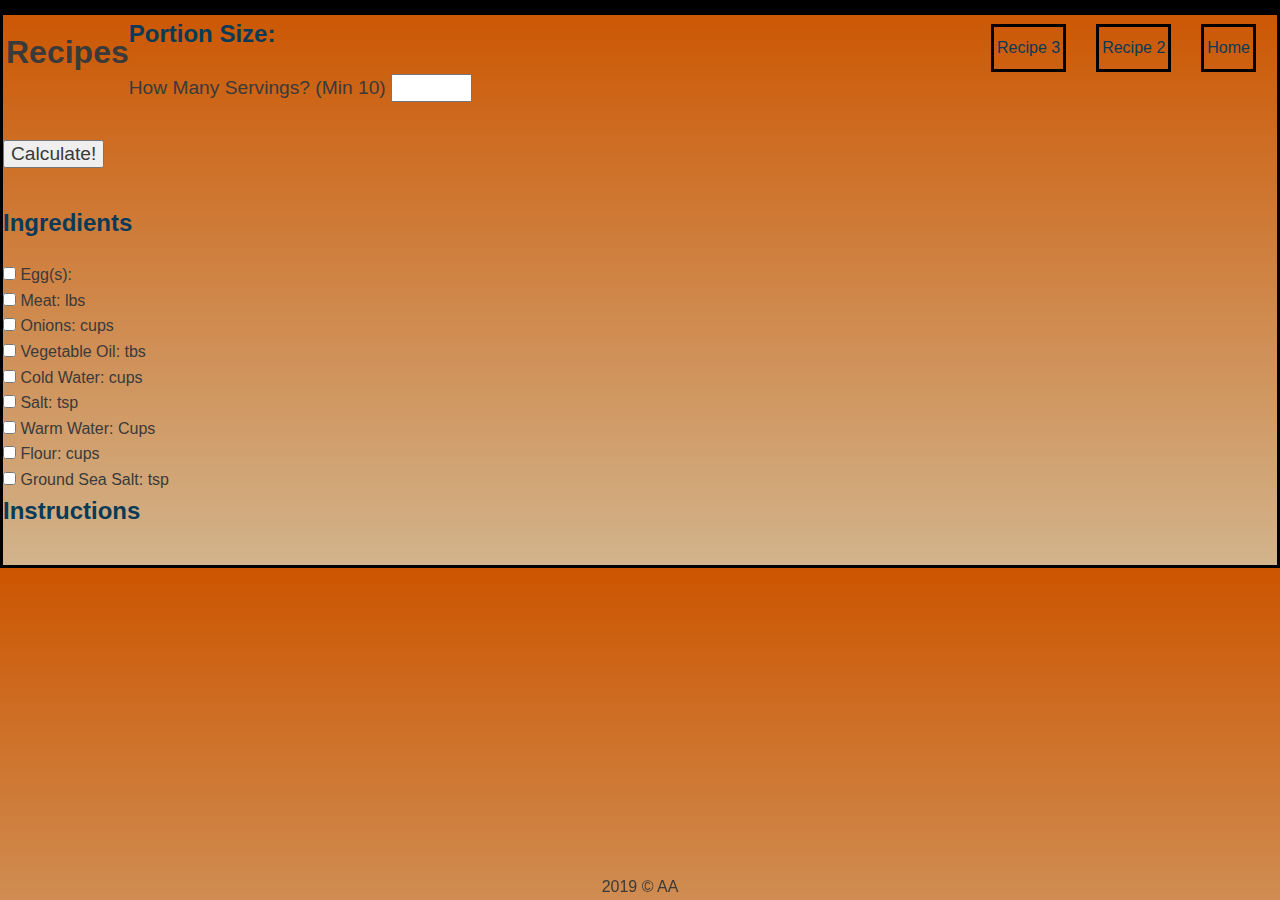
==== pages/Recipe 1.html @ 0d505b84 "First Commit" ====
<!DOCTYPE html>
<html>
<head>
    <meta name="viewport" content="width=device-width, initial-scale=1.0">
    <title>Lets Cook Something!</title>
    <link rel="stylesheet" href="../css/normalize.css">
    <link rel="stylesheet" href="../css/styles.css">
    
</head>
    
    <body>
        <header>
        
        <h1 class="title">Recipes</h1>
        <ul class="main-nav">
            <li><a href="../index.html">Home</a></li>
            <li><a href="Recipe 2.html">Recipe 2</a></li>
            <li><a href="Recipe 3.html">Recipe 3</a></li>
            <script src="../js/rec1.js"></script>
        </ul>
        </header>

        <h2>Portion Size:</h2>
        <form action="get">
            <p>
                <label for="servings">How Many Servings? (Min 10)</label>
                <input type="number" id="servings" min="10" max="100">
            </p>

            <p>
                <input type="button" onClick="calculateServings()" value="Calculate!">
            </p>
        </form>

        <h2>Ingredients</h2> 
            
            <ul class="ing01">
                <li><input type="checkbox"> Egg(s): <span id="egg"></span></li>
                <li><input type="checkbox"> Meat: <span id="meat"></span> lbs</li>
                <li><input type="checkbox"> Onions: <span id="onion"></span>  cups</li>
                <li><input type="checkbox"> Vegetable Oil: <span id="vego"></span>  tbs</li>
                <li><input type="checkbox"> Cold Water: <span id="waterc"></span>  cups</li>
                <li><input type="checkbox"> Salt: <span id="saltc"></span>  tsp</li>
                <li><input type="checkbox"> Warm Water: <span id="waterw"></span>  Cups</li>
                <li><input type="checkbox"> Flour: <span id="flour"></span>  cups</li>
                <li><input type="checkbox"> Ground Sea Salt: <span id="salt"></span>  tsp</li>
            </ul>
    
    <h2>Instructions</h2>
    <p></p>
    
 
        <footer>2019 &copy AA</footer>
        
    </body>

    
    
</html>
---- css/styles.css ----
/* ================================= 
  Base Element Styles
==================================== */

* {
	box-sizing: border-box;
}

body {
	font-family: "Lucida Sans Unicode", "Lucida Grande", sans-serif;
	line-height: 1.6;
	color: #3a3a3a;
	border: solid black;
	background-image: linear-gradient(#cc5500 , #D2B48C);
	
}

p {
	font-size: 1.2em;
	margin-bottom: 1.8em;
}

h2,
h3,
a {
	color: #093a58;
}

h2,
h3 {
	margin-top: 0;
}

a {
	text-decoration: none;
}

img {
	max-width: 100%;
}

footer {
	text-align: center;
	margin-top: 5px;
	left: 0;
  	bottom: 0;
	width: 100%;
	position: fixed;
}

header {
	text-align: center;
	border: solid black;
}

/* ================================= 
  Base Element Styles
==================================== */
.main-container {
	display: inline-flex;
	padding: 1em;
	text-align: center;
	border: solid black;
	flex-direction: row;

}

.main-container p {
	border: solid black;

}

.main-nav {
	color: black;
	border: solid black;
	
}

.main-nav li {
	margin: 15px;
	padding-top: 8px;
	padding-bottom: 8px;
	padding-left: 3px;
	padding-right: 3px;
	border: solid black;
	float: right;
	display: flex;
	flex-direction: row;
	
}

.title {
	float: left;
	font-family: "Brush Script MT", sans-serif;
}

.form {
	text-align: center;
	display: flex;
	border: solid black;
}

.form p {
	border: 0;
	margin: 0;
}

.ing01 {
	display: table;
}

.col {
	flex: 1;
	justify-content: space-around;
}
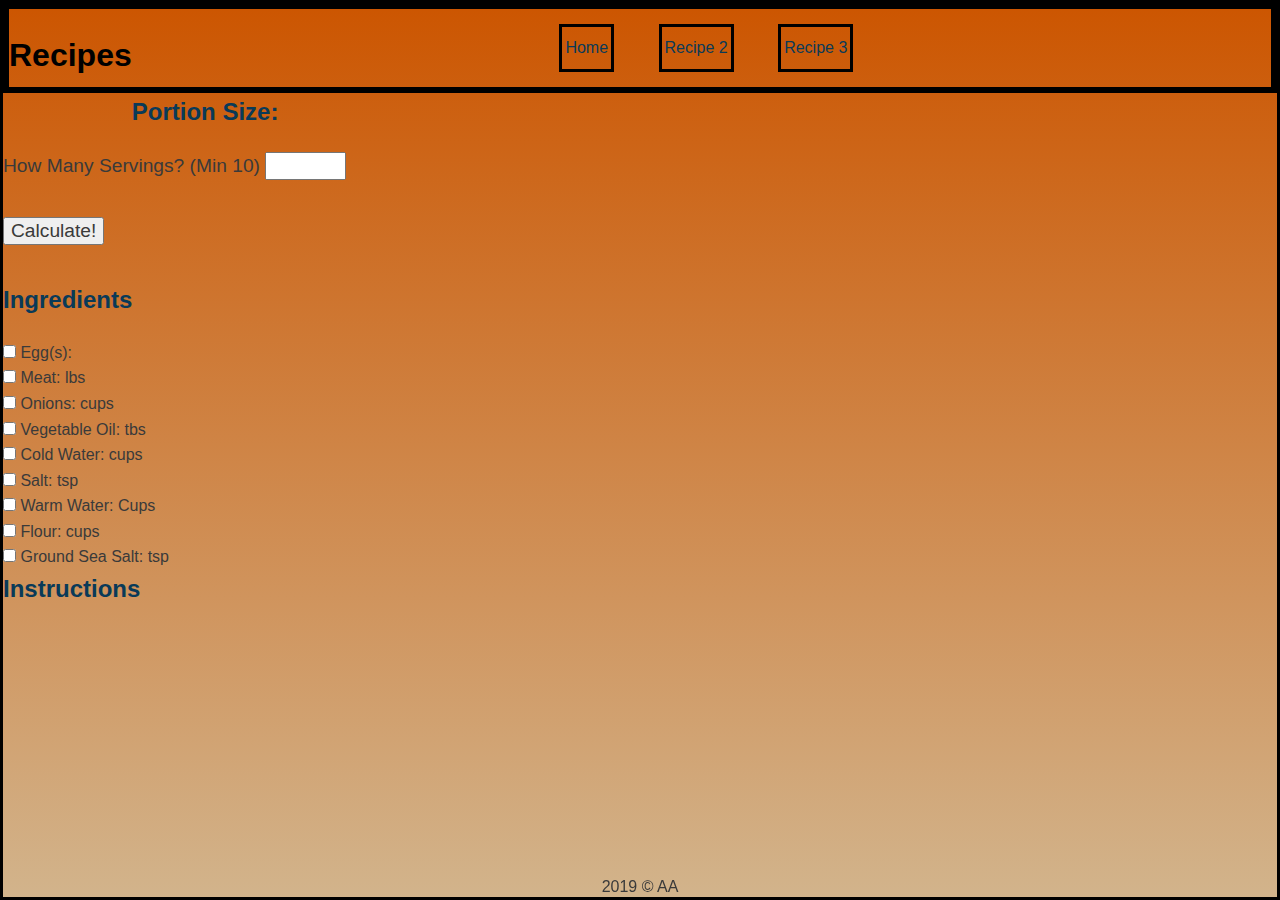
==== commit 7cf594d0: "some thing diffent with css" ====
--- a/pages/Recipe 1.html
+++ b/pages/Recipe 1.html
@@ -5,19 +5,26 @@
     <title>Lets Cook Something!</title>
     <link rel="stylesheet" href="../css/normalize.css">
     <link rel="stylesheet" href="../css/styles.css">
-    
+    <script src="../js/rec1.js"></script>
+
 </head>
     
     <body>
         <header>
         
-        <h1 class="title">Recipes</h1>
-        <ul class="main-nav">
-            <li><a href="../index.html">Home</a></li>
-            <li><a href="Recipe 2.html">Recipe 2</a></li>
-            <li><a href="Recipe 3.html">Recipe 3</a></li>
-            <script src="../js/rec1.js"></script>
-        </ul>
+        
+        <div class="main-nav">
+            
+            <h1 class="title">Recipes</h1>
+            <div class="nav-container"></div>
+            <ul>
+                <li><a href="../index.html">Home</a></li>
+                <li><a href="Recipe 2.html">Recipe 2</a></li>
+                <li><a href="Recipe 3.html">Recipe 3</a></li>
+                
+            </ul>
+        </div>
+        </div>
         </header>
 
         <h2>Portion Size:</h2>
--- a/css/styles.css
+++ b/css/styles.css
@@ -18,6 +18,11 @@
 p {
 	font-size: 1.2em;
 	margin-bottom: 1.8em;
+}
+
+html,
+body {
+	height: 100%;
 }
 
 h2,
@@ -62,7 +67,7 @@
 	text-align: center;
 	border: solid black;
 	flex-direction: row;
-
+	
 }
 
 .main-container p {
@@ -76,16 +81,20 @@
 	
 }
 
+.nav-container {
+	float: right;
+}
+
 .main-nav li {
 	margin: 15px;
+	margin-left: 25px;
 	padding-top: 8px;
 	padding-bottom: 8px;
 	padding-left: 3px;
 	padding-right: 3px;
 	border: solid black;
-	float: right;
-	display: flex;
-	flex-direction: row;
+	display: inline-flex;
+	flex-direction: column-reverse;
 	
 }
 
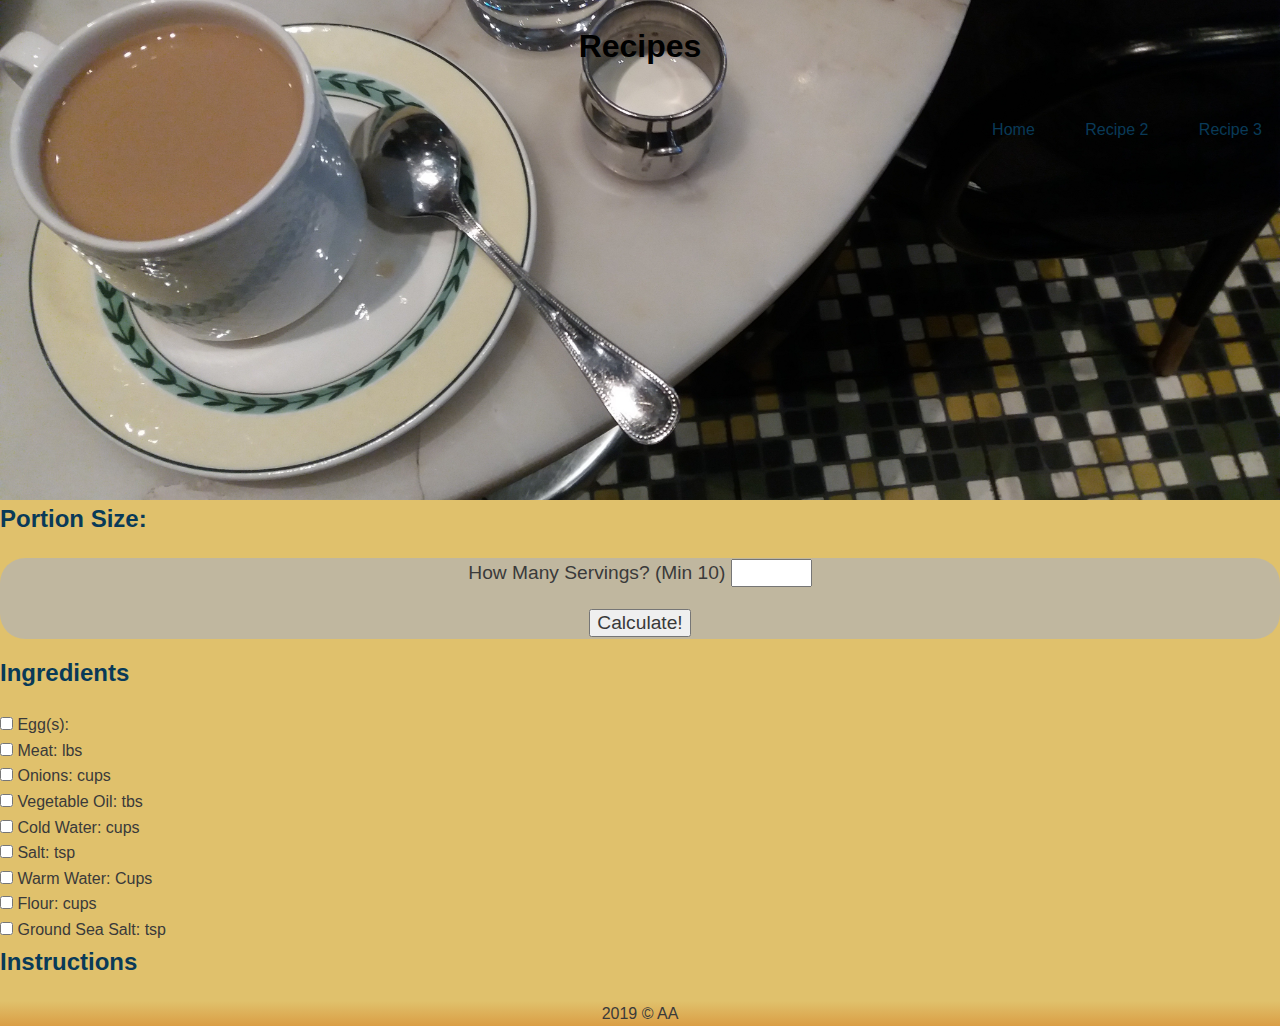
==== commit 0f1d79bf: "newest additions" ====
--- a/pages/Recipe 1.html
+++ b/pages/Recipe 1.html
@@ -10,23 +10,19 @@
 </head>
     
     <body>
-        <header>
-        
-        
         <div class="main-nav">
-            
-            <h1 class="title">Recipes</h1>
-            <div class="nav-container"></div>
-            <ul>
-                <li><a href="../index.html">Home</a></li>
-                <li><a href="Recipe 2.html">Recipe 2</a></li>
-                <li><a href="Recipe 3.html">Recipe 3</a></li>
-                
-            </ul>
+        <header>         
+         <h1 class="title">Recipes</h1>
+            <div class="nav-container">
+                <ul>
+                    <li><a href="../index.html">Home</a></li>
+                    <li><a href="Recipe 2.html">Recipe 2</a></li>
+                    <li><a href="Recipe 3.html">Recipe 3</a></li>
+                    
+                </ul>
+            </div>
+        </header>
         </div>
-        </div>
-        </header>
-
         <h2>Portion Size:</h2>
         <form action="get">
             <p>
--- a/css/styles.css
+++ b/css/styles.css
@@ -10,9 +10,7 @@
 	font-family: "Lucida Sans Unicode", "Lucida Grande", sans-serif;
 	line-height: 1.6;
 	color: #3a3a3a;
-	border: solid black;
-	background-image: linear-gradient(#cc5500 , #D2B48C);
-	
+	background-color:#e0c16c;
 }
 
 p {
@@ -50,35 +48,50 @@
 	left: 0;
   	bottom: 0;
 	width: 100%;
-	position: fixed;
+	position: relative;
+	background: linear-gradient(#e0c16c, #da9e45);
+}
+
+h1 {
+	
 }
 
 header {
+	background: url('../img/coffe.jpg') no-repeat bottom right;
+	height: 500px;
+	overflow: hidden;
+	z-index: 2;
+	background-size: contain;
+	-webkit-background-size: cover;
+	-moz-background-size: cover;
+	-o-background-size: cover;
+	background-size: cover;
+	margin-top: 0;
 	text-align: center;
-	border: solid black;
+	text-anchor: end;	
 }
 
 /* ================================= 
   Base Element Styles
 ==================================== */
+
 .main-container {
 	display: inline-flex;
 	padding: 1em;
 	text-align: center;
-	border: solid black;
 	flex-direction: row;
-	
 }
 
 .main-container p {
-	border: solid black;
-
+	
 }
 
 .main-nav {
 	color: black;
-	border: solid black;
-	
+}
+
+.butf {
+	padding-bottom: 10px;
 }
 
 .nav-container {
@@ -92,26 +105,26 @@
 	padding-bottom: 8px;
 	padding-left: 3px;
 	padding-right: 3px;
-	border: solid black;
 	display: inline-flex;
 	flex-direction: column-reverse;
 	
 }
 
 .title {
-	float: left;
 	font-family: "Brush Script MT", sans-serif;
+	margin-top: 35 px;
+	color: black;
 }
 
-.form {
+form {
 	text-align: center;
-	display: flex;
-	border: solid black;
+	background: #b3b3b3b6;
+	border-radius: 25px;
+	box-shadow: 10%;
 }
-
-.form p {
-	border: 0;
-	margin: 0;
+p {
+	margin-bottom: 15px;
+	border-bottom: 15px;
 }
 
 .ing01 {
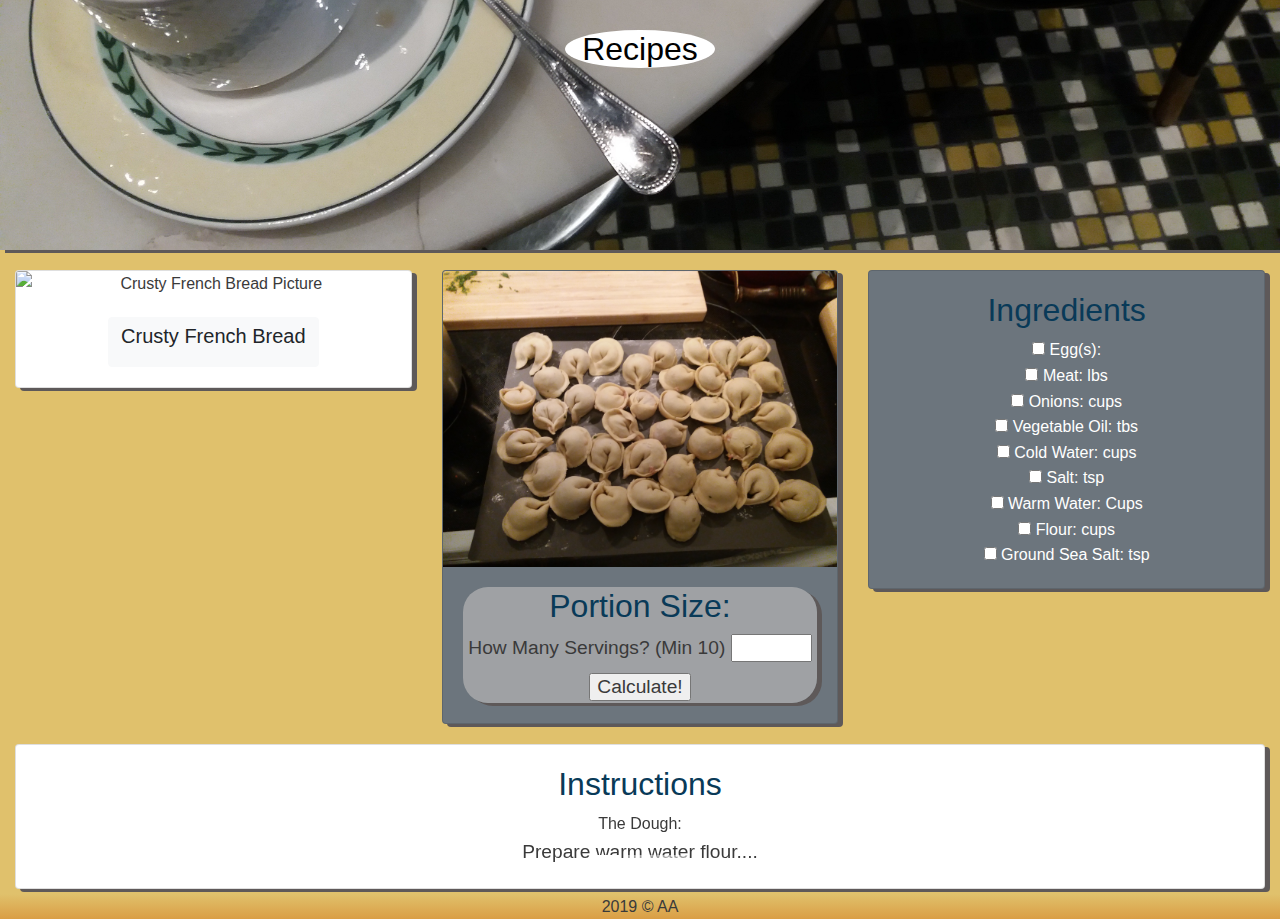
==== commit cbcab254: "Add files via upload" ====
--- a/pages/Recipe 1.html
+++ b/pages/Recipe 1.html
@@ -1,62 +1,130 @@
-<!DOCTYPE html>
-<html>
-<head>
-    <meta name="viewport" content="width=device-width, initial-scale=1.0">
-    <title>Lets Cook Something!</title>
-    <link rel="stylesheet" href="../css/normalize.css">
-    <link rel="stylesheet" href="../css/styles.css">
-    <script src="../js/rec1.js"></script>
-
-</head>
-    
-    <body>
-        <div class="main-nav">
-        <header>         
-         <h1 class="title">Recipes</h1>
-            <div class="nav-container">
-                <ul>
-                    <li><a href="../index.html">Home</a></li>
-                    <li><a href="Recipe 2.html">Recipe 2</a></li>
-                    <li><a href="Recipe 3.html">Recipe 3</a></li>
-                    
-                </ul>
-            </div>
-        </header>
-        </div>
-        <h2>Portion Size:</h2>
-        <form action="get">
-            <p>
-                <label for="servings">How Many Servings? (Min 10)</label>
-                <input type="number" id="servings" min="10" max="100">
-            </p>
-
-            <p>
-                <input type="button" onClick="calculateServings()" value="Calculate!">
-            </p>
-        </form>
-
-        <h2>Ingredients</h2> 
-            
-            <ul class="ing01">
-                <li><input type="checkbox"> Egg(s): <span id="egg"></span></li>
-                <li><input type="checkbox"> Meat: <span id="meat"></span> lbs</li>
-                <li><input type="checkbox"> Onions: <span id="onion"></span>  cups</li>
-                <li><input type="checkbox"> Vegetable Oil: <span id="vego"></span>  tbs</li>
-                <li><input type="checkbox"> Cold Water: <span id="waterc"></span>  cups</li>
-                <li><input type="checkbox"> Salt: <span id="saltc"></span>  tsp</li>
-                <li><input type="checkbox"> Warm Water: <span id="waterw"></span>  Cups</li>
-                <li><input type="checkbox"> Flour: <span id="flour"></span>  cups</li>
-                <li><input type="checkbox"> Ground Sea Salt: <span id="salt"></span>  tsp</li>
-            </ul>
-    
-    <h2>Instructions</h2>
-    <p></p>
-    
- 
-        <footer>2019 &copy AA</footer>
-        
-    </body>
-
-    
-    
+<!DOCTYPE html>
+<html>
+<head>
+    <meta name="viewport" content="width=device-width, initial-scale=1.0">
+    <title>Lets Cook Something!</title>
+    <link rel="stylesheet" href="https://stackpath.bootstrapcdn.com/bootstrap/4.3.1/css/bootstrap.min.css"
+        integrity="sha384-ggOyR0iXCbMQv3Xipma34MD+dH/1fQ784/j6cY/iJTQUOhcWr7x9JvoRxT2MZw1T" crossorigin="anonymous">
+    <link rel="stylesheet" href="../css/normalize.css">
+    <link rel="stylesheet" href="../css/styles.css">
+    <script src="../js/jQuery-v.3.3.1.js"></script>
+    <script src="../js/rec1.js"></script>
+    <script src="../js/jQuerry.js"></script>
+
+</head>
+    
+    <body>
+        
+        <header>         
+        <a href="../index.html"><h1 class="title">Recipes</h1></a>
+            <div class="nav-container">
+                
+            </div>
+        </header>
+        
+        <div class="col-md-12" >
+        
+            <ul class="row">
+                <div class="col-sm-4">
+                    <li class="card md-4">
+                        <img src="../img/bread 1.jpg" class="card-img-top" alt="Crusty French Bread Picture">
+                        <div class="card-body">
+                            <a href="../pages/Recipe 2.html" class="btn btn-light">
+                                <h5 class="card-title">Crusty French Bread</h5>
+                            </a>
+                        </div>
+                    </li>
+                </div>
+
+                <div class="col-sm-4">
+                <li class="card text-black bg-secondary md-4">
+                    
+                    <img src="../img/pelmeni 2.jpg" class="card-img-top" alt="Pelmeni (Russian Meat Dumplings) Picture">
+                    
+                    <div class="card-body">
+                        
+                        <form action="get">
+                            <h2>Portion Size:</h2>
+                            <p>
+                                <label for="servings">How Many Servings? (Min 10)</label>
+                                <input type="number" id="servings" min="10" max="100">
+                            </p>
+                            <p>
+                                <input type="button" onClick="calculateServings()" value="Calculate!">
+                            </p>
+                        </form>
+                    
+                    </div>
+                </li>
+                </div>
+                
+                <div class="col-sm-4">
+                <li class="card text-white bg-secondary" >
+                    <div class="card-body">
+                        <h2>Ingredients</h2> 
+                        
+                        <ol>
+                            <li><input type="checkbox"> Egg(s): <span id="egg"></span></li>
+                            <li><input type="checkbox"> Meat: <span id="meat"></span> lbs</li>
+                            <li><input type="checkbox"> Onions: <span id="onion"></span>  cups</li>
+                            <li><input type="checkbox"> Vegetable Oil: <span id="vego"></span>  tbs</li>
+                            <li><input type="checkbox"> Cold Water: <span id="waterc"></span>  cups</li>
+                            <li><input type="checkbox"> Salt: <span id="saltc"></span>  tsp</li>
+                            <li><input type="checkbox"> Warm Water: <span id="waterw"></span>  Cups</li>
+                            <li><input type="checkbox"> Flour: <span id="flour"></span>  cups</li>
+                            <li><input type="checkbox"> Ground Sea Salt: <span id="salt"></span>  tsp</li>
+                        </ol>
+                    </div>
+                </li> 
+                </div>
+            </ul>
+        
+        </div>
+                <div class="col-md-12">
+                    <li class="card text-center">                 
+                            <div class="card-body">               
+                                <h2>Instructions</h2>
+                                    <div id="dialog"  title="Pelmeni Instructions">
+                                       
+                                    </div>
+                            
+                
+        <div id="carouselExampleIndicators" class="carousel slide" data-ride="carousel">
+            <ol class="carousel-indicators">
+                <li data-target="#carouselExampleIndicators" data-slide-to="0" class="active"></li>
+                <li data-target="#carouselExampleIndicators" data-slide-to="1"></li>
+                <li data-target="#carouselExampleIndicators" data-slide-to="2"></li>
+            </ol>
+            <div class="carousel-inner">
+                <div class="carousel-item active">
+                   <span>The Dough: <br>
+                  <p>Prepare warm water flour....</p></span>  
+                </div>
+                <div class="carousel-item">
+                    
+                </div>
+                <div class="carousel-item">
+                    
+                </div>
+            </div>
+            <a class="carousel-control-prev" href="#carouselExampleIndicators" role="button" data-slide="prev">
+                <span class="carousel-control-prev-icon" aria-hidden="true"></span>
+                <span class="sr-only">Previous</span>
+            </a>
+            <a class="carousel-control-next" href="#carouselExampleIndicators" role="button" data-slide="next">
+                <span class="carousel-control-next-icon" aria-hidden="true"></span>
+                <span class="sr-only">Next</span>
+            </a>
+        </div>
+     
+        </div>                                  
+                    </li>
+                </div>
+ 
+  
+        
+    </body>
+<footer>2019 &copy AA</footer>
+          
+    
 </html>--- a/css/styles.css
+++ b/css/styles.css
@@ -1,139 +1,257 @@
-/* ================================= 
-  Base Element Styles
-==================================== */
-
-* {
-	box-sizing: border-box;
-}
-
-body {
-	font-family: "Lucida Sans Unicode", "Lucida Grande", sans-serif;
-	line-height: 1.6;
-	color: #3a3a3a;
-	background-color:#e0c16c;
-}
-
-p {
-	font-size: 1.2em;
-	margin-bottom: 1.8em;
-}
-
-html,
-body {
-	height: 100%;
-}
-
-h2,
-h3,
-a {
-	color: #093a58;
-}
-
-h2,
-h3 {
-	margin-top: 0;
-}
-
-a {
-	text-decoration: none;
-}
-
-img {
-	max-width: 100%;
-}
-
-footer {
-	text-align: center;
-	margin-top: 5px;
-	left: 0;
-  	bottom: 0;
-	width: 100%;
-	position: relative;
-	background: linear-gradient(#e0c16c, #da9e45);
-}
-
-h1 {
-	
-}
-
-header {
-	background: url('../img/coffe.jpg') no-repeat bottom right;
-	height: 500px;
-	overflow: hidden;
-	z-index: 2;
-	background-size: contain;
-	-webkit-background-size: cover;
-	-moz-background-size: cover;
-	-o-background-size: cover;
-	background-size: cover;
-	margin-top: 0;
-	text-align: center;
-	text-anchor: end;	
-}
-
-/* ================================= 
-  Base Element Styles
-==================================== */
-
-.main-container {
-	display: inline-flex;
-	padding: 1em;
-	text-align: center;
-	flex-direction: row;
-}
-
-.main-container p {
-	
-}
-
-.main-nav {
-	color: black;
-}
-
-.butf {
-	padding-bottom: 10px;
-}
-
-.nav-container {
-	float: right;
-}
-
-.main-nav li {
-	margin: 15px;
-	margin-left: 25px;
-	padding-top: 8px;
-	padding-bottom: 8px;
-	padding-left: 3px;
-	padding-right: 3px;
-	display: inline-flex;
-	flex-direction: column-reverse;
-	
-}
-
-.title {
-	font-family: "Brush Script MT", sans-serif;
-	margin-top: 35 px;
-	color: black;
-}
-
-form {
-	text-align: center;
-	background: #b3b3b3b6;
-	border-radius: 25px;
-	box-shadow: 10%;
-}
-p {
-	margin-bottom: 15px;
-	border-bottom: 15px;
-}
-
-.ing01 {
-	display: table;
-}
-
-.col {
-	flex: 1;
-	justify-content: space-around;
-}
-
-
+/* ================================= 
+  Base Element Styles
+==================================== */
+
+* {
+	box-sizing: border-box;
+}
+
+body {
+	font-family: "Lucida Sans Unicode", "Lucida Grande", sans-serif;
+	line-height: 1.6;
+	color: #3a3a3a;
+	background-color:#e0c16c;
+}
+
+p {
+	font-size: 1.2em;
+	margin-bottom: 1.8em;
+}
+
+html,
+body {
+	height: auto;
+	width: auto;
+	margin-bottom: 0;
+}
+
+h2,
+h3,
+a {
+	color: #093a58;
+}
+
+h2,
+h3 {
+	margin-top: 0;
+}
+
+a {
+	text-decoration: none;
+}
+
+img {
+	max-width: 100%;
+}
+
+footer {
+	text-align: center;
+	margin-top: 5px;
+	left: 0;
+  	bottom: 0;
+	width: 100%;
+	height: 100%;
+	position: relative;
+	background: linear-gradient(#e0c16c, #da9e45);
+}
+
+h1 {
+	background: white;
+	border-radius: 100%;
+	padding: auto;
+	width: 150px;
+	text-align: center;
+	margin: auto;
+	margin-top: 30px;
+}
+
+header {
+	background: url('../img/coffe.jpg') no-repeat bottom right;
+	height: 250px;
+	width: auto;
+	overflow: hidden;
+	z-index: 2;
+	background-size: contain;
+	-webkit-background-size: cover;
+	-moz-background-size: cover;
+	-o-background-size: cover;
+	background-size: cover;
+	margin-top: 0;
+	text-align: center;
+	box-shadow: 5px 3px rgb(94, 89, 89);
+	
+}
+
+/* ================================= 
+  Base Element Styles
+==================================== */
+
+.main-container {
+	display: inline-flex;
+	padding: 1em;
+	text-align: center;
+	flex-direction: row;
+	
+}
+
+.card {
+	box-shadow: 5px 3px rgb(94, 89, 89);
+	margin-top: 20px;
+}
+
+.main-container {
+	margin: auto;
+	margin-bottom: 52px;
+}
+
+.main-nav {
+	color: black;
+}
+
+.butf {
+	padding-bottom: 15px;
+	padding-top: 15px;
+	border-top-style: dashed;
+}
+
+.nav-container {
+	float: right;
+	
+}
+
+.main-nav li {
+	margin: 15px;
+	margin-left: 25px;
+	padding-top: 8px;
+	padding-bottom: 8px;
+	padding-left: 3px;
+	padding-right: 3px;
+	display: inline-flex;
+	flex-direction: column-reverse;
+	
+}
+
+.title {
+	font-family: "Brush Script MT", sans-serif;
+	margin-top: 35 px;
+	color: black;
+}
+
+form {
+	text-align: center;
+	background: #b3b3b3b6;
+	border-radius: 25px;
+	box-shadow: 5px 3px rgb(94, 89, 89);
+	padding: auto;
+	height: auto;
+}
+
+p {
+	margin-bottom: 15px;
+	border-bottom: 25px;
+	margin: auto;
+}
+
+.ing01 {
+	display: table;
+}
+
+.col {
+	flex: 1;
+	justify-content: space-around;
+}
+
+
+
+.card-body,
+.card {
+	text-align: center;
+}
+
+.card-body li {
+	margin-left: 0;
+}
+
+
+
+/* ================================= 
+Media Queries
+==================================== */
+
+
+@media only screen and (max-width: 600px) {
+	html,
+	body {
+		width: 100%;
+		height: 500px;
+		position: relative;
+		align-items: center;
+	}
+
+	.main-container {
+		
+		display: flex;
+  		align-items: center 
+	}
+	
+	header {
+		position: relative;
+		height: 250px;
+		width: 600px;
+		overflow: hidden;
+		z-index: 2;
+		background-size: contain;
+		-webkit-background-size: cover;
+		-moz-background-size: cover;
+		-o-background-size: cover;
+	}
+
+	.form {
+		padding-top: 10px;
+		margin-left: auto;
+		margin-right: auto;
+		
+	}
+	
+	.col {
+		position: fixed;
+	}
+	
+	p {
+		font-size: 20px;
+	}
+
+	footer {
+		width: 100%;
+		position: fixed;
+		display: center;
+	}
+
+	body {
+		margin: auto;
+	}
+
+@media only screen and (min-width: 800px) {
+
+	.form {
+		padding-top: 10px;
+	}
+
+	.card-body {
+		padding-bottom: 10px;
+	}
+
+	p {
+		font-size: 20px;
+	}
+
+	header {
+		width: 180px;
+		overflow: hidden;
+	}
+
+}
+
+@media only screen and (min-width: 600px) {
+	
+} 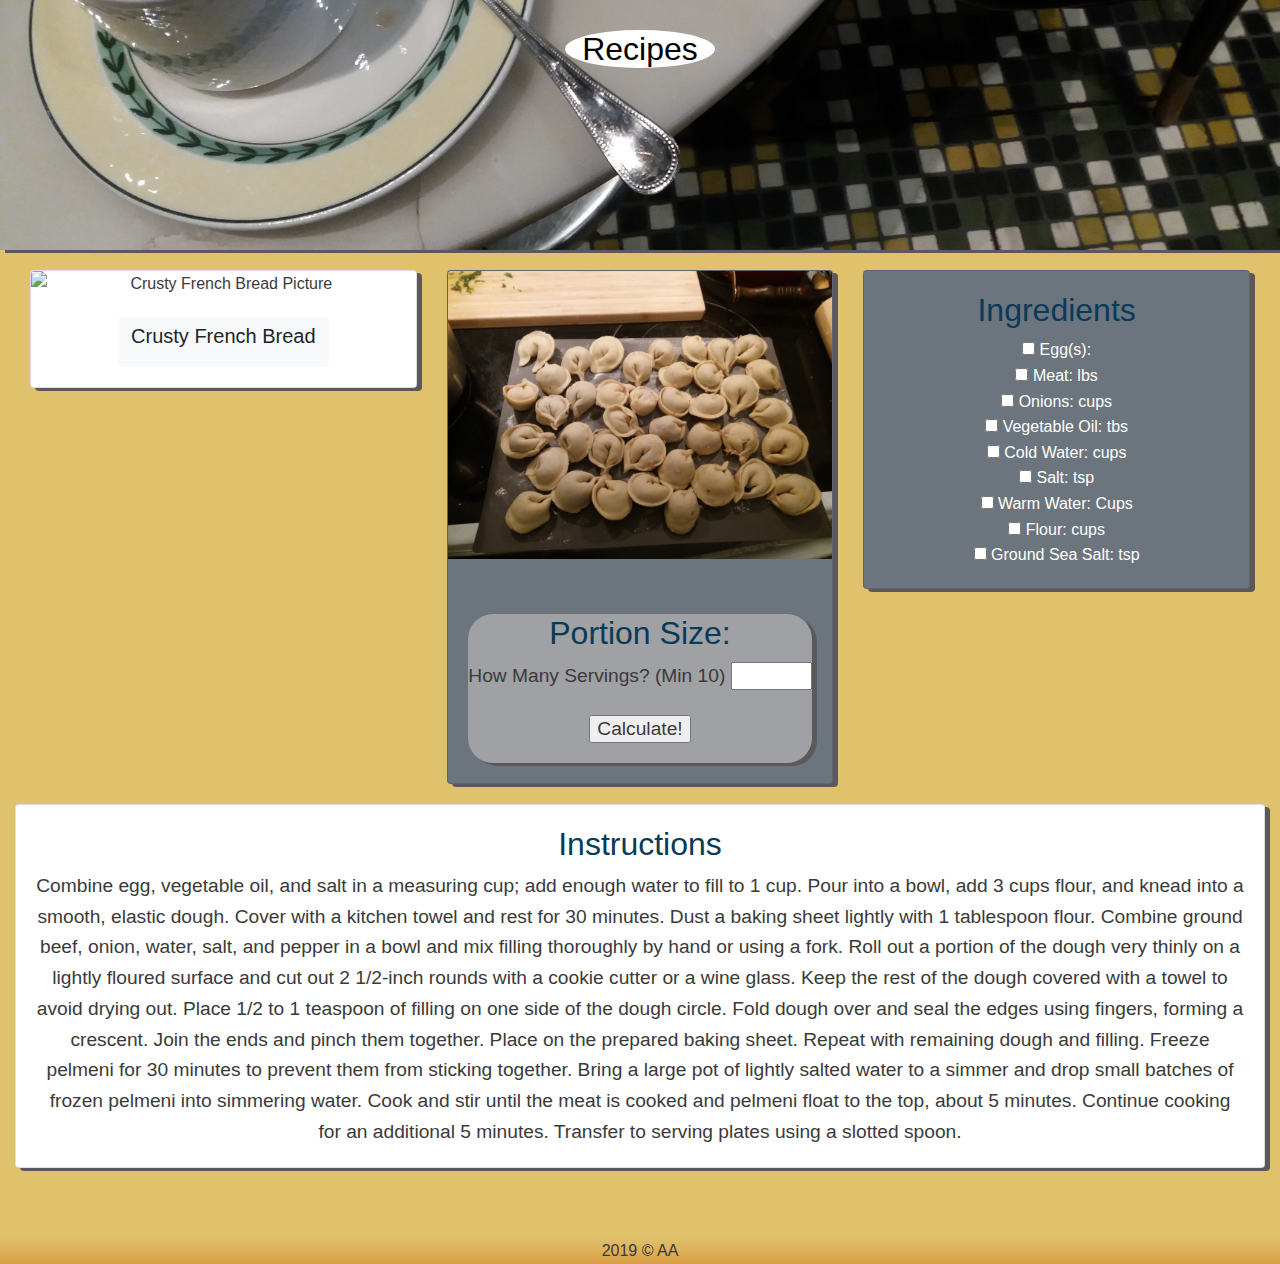
==== commit 13e7db48: "Add files via upload" ====
--- a/pages/Recipe 1.html
+++ b/pages/Recipe 1.html
@@ -15,16 +15,20 @@
     
     <body>
         
-        <header>         
+        <!--header with the main title that is links to the homepage-->
+
+        <header  alt="Picture of a Table with a coffee cup on it">         
         <a href="../index.html"><h1 class="title">Recipes</h1></a>
             <div class="nav-container">
                 
             </div>
         </header>
         
-        <div class="col-md-12" >
+        <!--Card for Picture of the other recipe link-->
+       
+        <div class="col-lg-12" >
         
-            <ul class="row">
+            <ul class="card-group">
                 <div class="col-sm-4">
                     <li class="card md-4">
                         <img src="../img/bread 1.jpg" class="card-img-top" alt="Crusty French Bread Picture">
@@ -35,9 +39,11 @@
                         </div>
                     </li>
                 </div>
+   
+    <!--Card for Picture of recipe and the form for user to enter servings variable-->
 
                 <div class="col-sm-4">
-                <li class="card text-black bg-secondary md-4">
+                <li class="card text-black bg-secondary">
                     
                     <img src="../img/pelmeni 2.jpg" class="card-img-top" alt="Pelmeni (Russian Meat Dumplings) Picture">
                     
@@ -50,7 +56,7 @@
                                 <input type="number" id="servings" min="10" max="100">
                             </p>
                             <p>
-                                <input type="button" onClick="calculateServings()" value="Calculate!">
+                                <input type="button" onClick="calculateServings()"  value="Calculate!" style="margin-top: 15px; margin-bottom: 20px;"><!--<<<<<< Java Click event-->
                             </p>
                         </form>
                     
@@ -58,6 +64,9 @@
                 </li>
                 </div>
                 
+                <!--Ingridients Card. it has the click event for my Java fomula. it calcualtes and rounds down the value of ingridient portions 
+                    based on entered serving size.-->
+
                 <div class="col-sm-4">
                 <li class="card text-white bg-secondary" >
                     <div class="card-body">
@@ -80,42 +89,31 @@
             </ul>
         
         </div>
+
+<!--Recipe card. NOTE!!!!!!: I did not have time to write my recipe down so I copied it from a site that had a similar recipe. the link is here: 
+                https://www.allrecipes.com/recipe/259977/russian-pelmeni/-->
+
                 <div class="col-md-12">
                     <li class="card text-center">                 
                             <div class="card-body">               
                                 <h2>Instructions</h2>
                                     <div id="dialog"  title="Pelmeni Instructions">
-                                       
+                                       <p>Combine egg, vegetable oil, and salt in a measuring cup; add enough water to fill to 1 cup. Pour into a bowl, add 3 cups
+                                    flour, and knead into a smooth, elastic dough. Cover with a kitchen towel and rest for 30 minutes.
+                                    Dust a baking sheet lightly with 1 tablespoon flour.
+                                    Combine ground beef, onion, water, salt, and pepper in a bowl and mix filling thoroughly by hand or using a fork.
+                                    Roll out a portion of the dough very thinly on a lightly floured surface and cut out 2 1/2-inch rounds with a cookie
+                                    cutter or a wine glass. Keep the rest of the dough covered with a towel to avoid drying out. Place 1/2 to 1 teaspoon of
+                                    filling on one side of the dough circle. Fold dough over and seal the edges using fingers, forming a crescent. Join the
+                                    ends and pinch them together. Place on the prepared baking sheet. Repeat with remaining dough and filling. Freeze
+                                    pelmeni for 30 minutes to prevent them from sticking together.
+                                    Bring a large pot of lightly salted water to a simmer and drop small batches of frozen pelmeni into simmering water.
+                                    Cook and stir until the meat is cooked and pelmeni float to the top, about 5 minutes. Continue cooking for an additional
+                                    5 minutes. Transfer to serving plates using a slotted spoon.</p>
                                     </div>
                             
                 
-        <div id="carouselExampleIndicators" class="carousel slide" data-ride="carousel">
-            <ol class="carousel-indicators">
-                <li data-target="#carouselExampleIndicators" data-slide-to="0" class="active"></li>
-                <li data-target="#carouselExampleIndicators" data-slide-to="1"></li>
-                <li data-target="#carouselExampleIndicators" data-slide-to="2"></li>
-            </ol>
-            <div class="carousel-inner">
-                <div class="carousel-item active">
-                   <span>The Dough: <br>
-                  <p>Prepare warm water flour....</p></span>  
-                </div>
-                <div class="carousel-item">
-                    
-                </div>
-                <div class="carousel-item">
-                    
-                </div>
-            </div>
-            <a class="carousel-control-prev" href="#carouselExampleIndicators" role="button" data-slide="prev">
-                <span class="carousel-control-prev-icon" aria-hidden="true"></span>
-                <span class="sr-only">Previous</span>
-            </a>
-            <a class="carousel-control-next" href="#carouselExampleIndicators" role="button" data-slide="next">
-                <span class="carousel-control-next-icon" aria-hidden="true"></span>
-                <span class="sr-only">Next</span>
-            </a>
-        </div>
+        
      
         </div>                                  
                     </li>
--- a/css/styles.css
+++ b/css/styles.css
@@ -1,6 +1,5 @@
-/* ================================= 
-  Base Element Styles
-==================================== */
+
+/*Base Element Styles */
 
 * {
 	box-sizing: border-box;
@@ -46,12 +45,10 @@
 
 footer {
 	text-align: center;
-	margin-top: 5px;
+	margin-top: 70px;
 	left: 0;
   	bottom: 0;
 	width: 100%;
-	height: 100%;
-	position: relative;
 	background: linear-gradient(#e0c16c, #da9e45);
 }
 
@@ -64,6 +61,8 @@
 	margin: auto;
 	margin-top: 30px;
 }
+
+/*header element with a picture link*/
 
 header {
 	background: url('../img/coffe.jpg') no-repeat bottom right;
@@ -82,26 +81,20 @@
 	
 }
 
-/* ================================= 
-  Base Element Styles
-==================================== */
+/* Container styles */
 
 .main-container {
 	display: inline-flex;
 	padding: 1em;
 	text-align: center;
 	flex-direction: row;
-	
+	margin: auto;
+	margin-bottom: 52px;
 }
 
 .card {
 	box-shadow: 5px 3px rgb(94, 89, 89);
 	margin-top: 20px;
-}
-
-.main-container {
-	margin: auto;
-	margin-bottom: 52px;
 }
 
 .main-nav {
@@ -112,23 +105,6 @@
 	padding-bottom: 15px;
 	padding-top: 15px;
 	border-top-style: dashed;
-}
-
-.nav-container {
-	float: right;
-	
-}
-
-.main-nav li {
-	margin: 15px;
-	margin-left: 25px;
-	padding-top: 8px;
-	padding-bottom: 8px;
-	padding-left: 3px;
-	padding-right: 3px;
-	display: inline-flex;
-	flex-direction: column-reverse;
-	
 }
 
 .title {
@@ -144,6 +120,7 @@
 	box-shadow: 5px 3px rgb(94, 89, 89);
 	padding: auto;
 	height: auto;
+	margin-top: 35px;
 }
 
 p {
@@ -172,6 +149,22 @@
 	margin-left: 0;
 }
 
+.name {
+	width: 446px;
+	height: 35px;
+}
+
+.email {
+	width: 356px;
+	height: 35px;
+}
+
+.comments {
+	width: auto;
+	height: 75px;
+	margin-top: 15px;
+}
+
 
 
 /* ================================= 
@@ -179,25 +172,22 @@
 ==================================== */
 
 
-@media only screen and (max-width: 600px) {
-	html,
-	body {
+@media (max-width: 600px) {
+	
+	html {
 		width: 100%;
-		height: 500px;
-		position: relative;
+	}
+
+	.main-container {
+		display: inline-flex;
 		align-items: center;
-	}
-
-	.main-container {
-		
-		display: flex;
-  		align-items: center 
+		width: 100%;
 	}
 	
 	header {
 		position: relative;
 		height: 250px;
-		width: 600px;
+		width: 100%;
 		overflow: hidden;
 		z-index: 2;
 		background-size: contain;
@@ -210,48 +200,22 @@
 		padding-top: 10px;
 		margin-left: auto;
 		margin-right: auto;
-		
-	}
-	
-	.col {
-		position: fixed;
+		height: auto;
+	}
+	
+	.comments {
+		position: relative;
+		height: auto;
+		width: auto;
+		margin-top: 10px;
 	}
 	
 	p {
 		font-size: 20px;
 	}
 
-	footer {
-		width: 100%;
-		position: fixed;
-		display: center;
-	}
-
-	body {
-		margin: auto;
-	}
-
-@media only screen and (min-width: 800px) {
-
-	.form {
-		padding-top: 10px;
-	}
-
-	.card-body {
-		padding-bottom: 10px;
-	}
-
-	p {
-		font-size: 20px;
-	}
-
-	header {
-		width: 180px;
-		overflow: hidden;
-	}
-
-}
-
-@media only screen and (min-width: 600px) {
-	
-} +	.col {
+		width: auto;
+	}
+
+	
